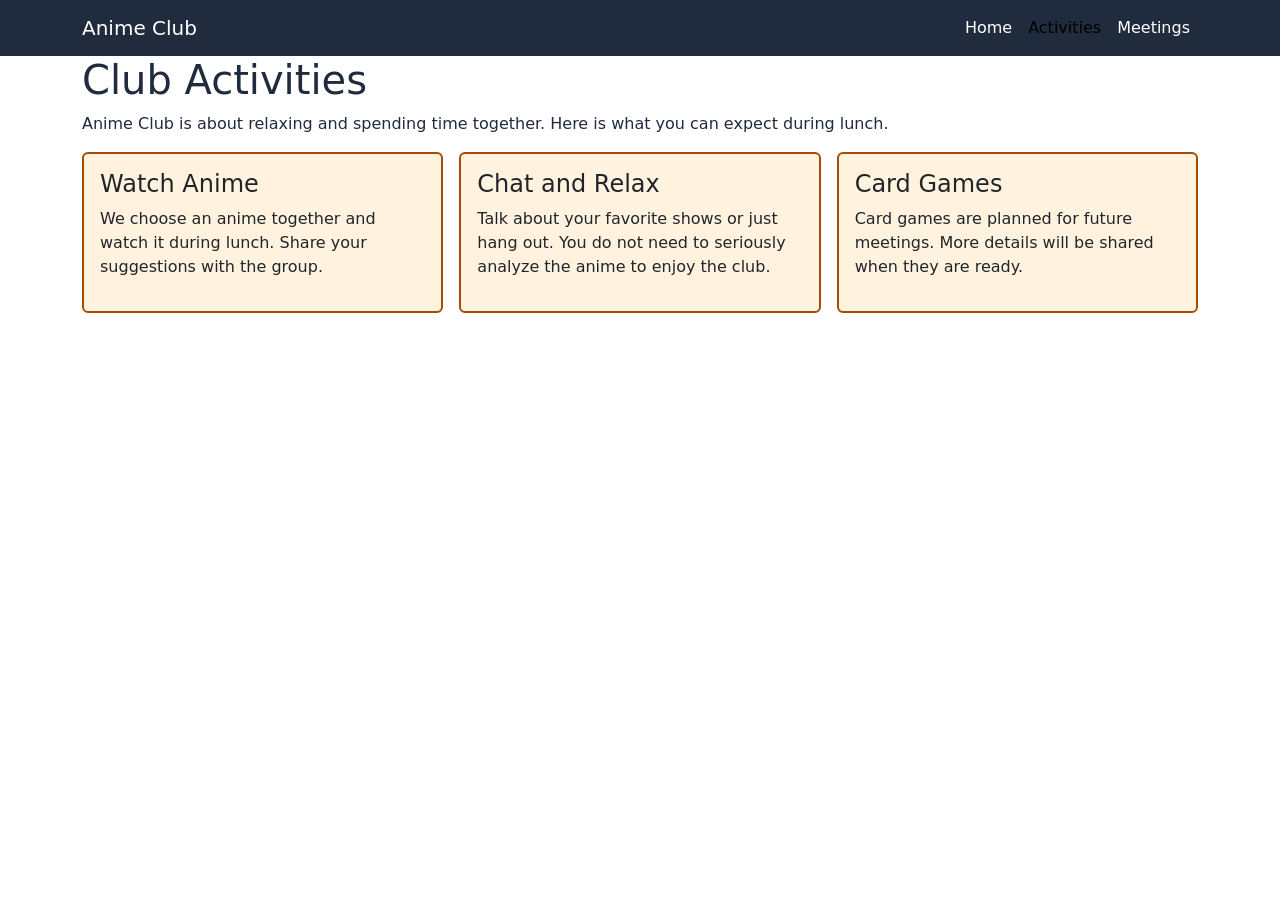
==== AnimeClub/activities.html @ d0e8a6d6 "Club" ====
<!DOCTYPE html>
<html lang="en">
<head>
    <meta charset="UTF-8">
    <meta name="viewport" content="width=device-width, initial-scale=1.0">
    <title>Activities</title>

    <link href="https://cdn.jsdelivr.net/npm/bootstrap@5.3.3/dist/css/bootstrap.min.css"
          rel="stylesheet">
    <link href="style.css" rel="stylesheet">
</head>

<body>
    <header>
        <nav class="navbar navbar-expand-md" aria-label="Main navigation">
            <div class="container">
                <a class="navbar-brand" href="index.html">Anime Club</a>

                <button class="navbar-toggler" type="button"
                        data-bs-toggle="collapse"
                        data-bs-target="#navbarMenu"
                        aria-controls="navbarMenu"
                        aria-expanded="false"
                        aria-label="Toggle navigation">
                    <span class="navbar-toggler-icon"></span>
                </button>

                <div class="collapse navbar-collapse" id="navbarMenu">
                    <ul class="navbar-nav ms-auto">
                        <li class="nav-item">
                            <a class="nav-link" href="index.html">Home</a>
                        </li>
                        <li class="nav-item">
                            <a class="nav-link active" href="activities.html"
                               aria-current="page">Activities</a>
                        </li>
                        <li class="nav-item">
                            <a class="nav-link" href="index.html#meetings">Meetings</a>
                        </li>
                    </ul>
                </div>
            </div>
        </nav>
    </header>

    <main class="container">
        <section>
            <h1>Club Activities</h1>
            <p>
                Anime Club is about relaxing and spending time together.
                Here is what you can expect during lunch.
            </p>

            <div class="row g-3">
                <div class="col-md-4">
                    <div class="card h-100">
                        <div class="card-body">
                            <h2 class="h4">Watch Anime</h2>
                            <p>
                                We choose an anime together and watch it
                                during lunch. Share your suggestions
                                with the group.
                            </p>
                        </div>
                    </div>
                </div>

                <div class="col-md-4">
                    <div class="card h-100">
                        <div class="card-body">
                            <h2 class="h4">Chat and Relax</h2>
                            <p>
                                Talk about your favorite shows or just
                                hang out. You do not need to seriously
                                analyze the anime to enjoy the club.
                            </p>
                        </div>
                    </div>
                </div>

                <div class="col-md-4">
                    <div class="card h-100">
                        <div class="card-body">
                            <h2 class="h4">Card Games</h2>
                            <p>
                                Card games are planned for future
                                meetings. More details will be shared
                                when they are ready.
                            </p>
                        </div>
                    </div>
                </div>
            </div>
        </section>
    </main>

    <script src="https://cdn.jsdelivr.net/npm/bootstrap@5.3.3/dist/js/bootstrap.bundle.min.js"></script>
</body>
</html>
---- AnimeClub/style.css ----
body {
    background-color: #ffffff;
    color: #202b3d;
}

.navbar,
footer {
    background-color: #202b3d;
    color: white;
}

.navbar-brand,
.navbar .nav-link {
    color: white;
}

.navbar-brand:hover,
.navbar .nav-link:hover {
    color: #ffca80;
}

.navbar-toggler {
    background-color: white;
}

h1, h2 {
    color: #202b3d;
}

.card {
    background-color: #fff3e0;
    border: 2px solid #a64b00;
}

h3 {
    color: #8a3e00;
}
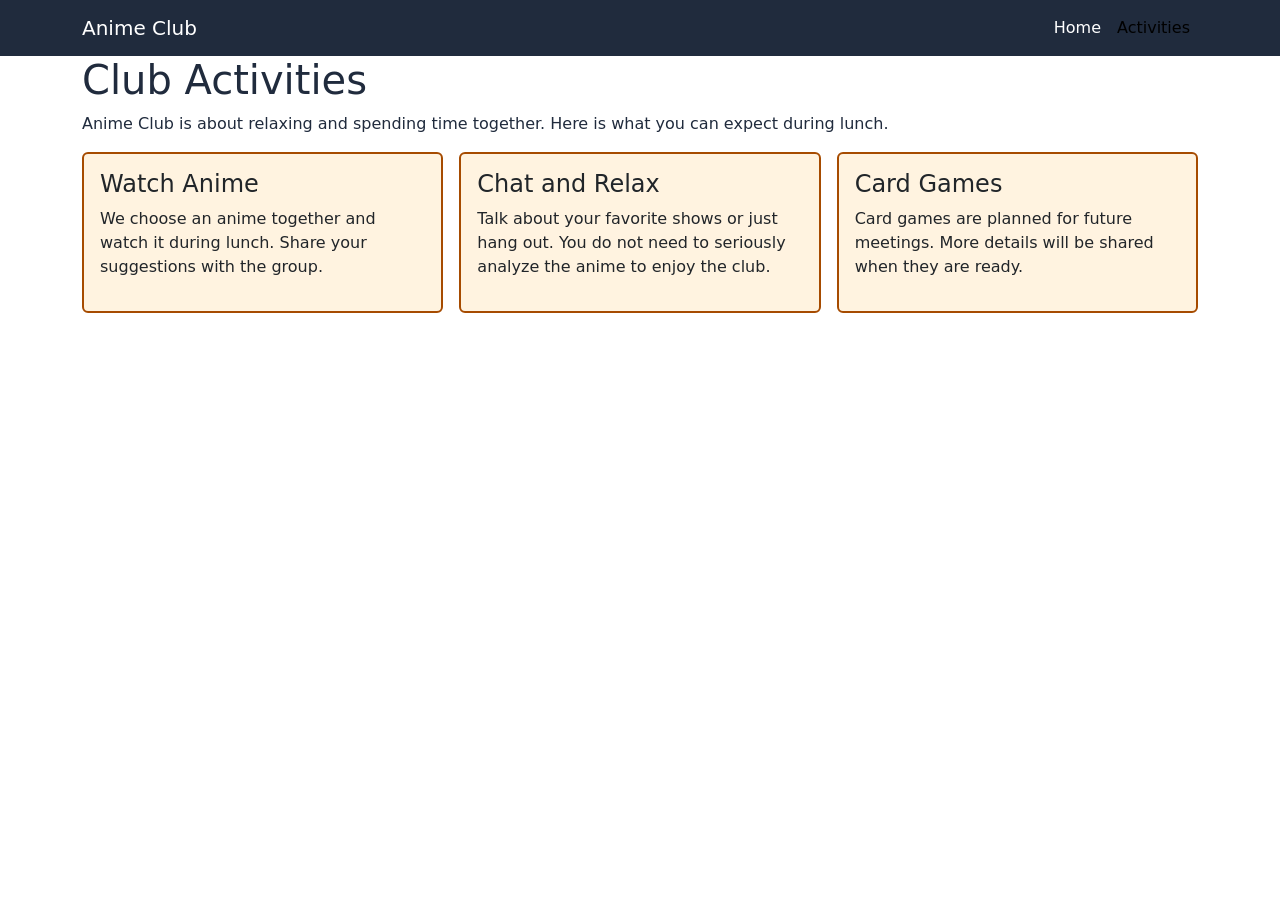
==== commit a9b89fea: "page" ====
--- a/AnimeClub/activities.html
+++ b/AnimeClub/activities.html
@@ -33,10 +33,6 @@
                         <li class="nav-item">
                             <a class="nav-link active" href="activities.html"
                                aria-current="page">Activities</a>
-                        </li>
-                        <li class="nav-item">
-                            <a class="nav-link" href="index.html#meetings">Meetings</a>
-                        </li>
                     </ul>
                 </div>
             </div>
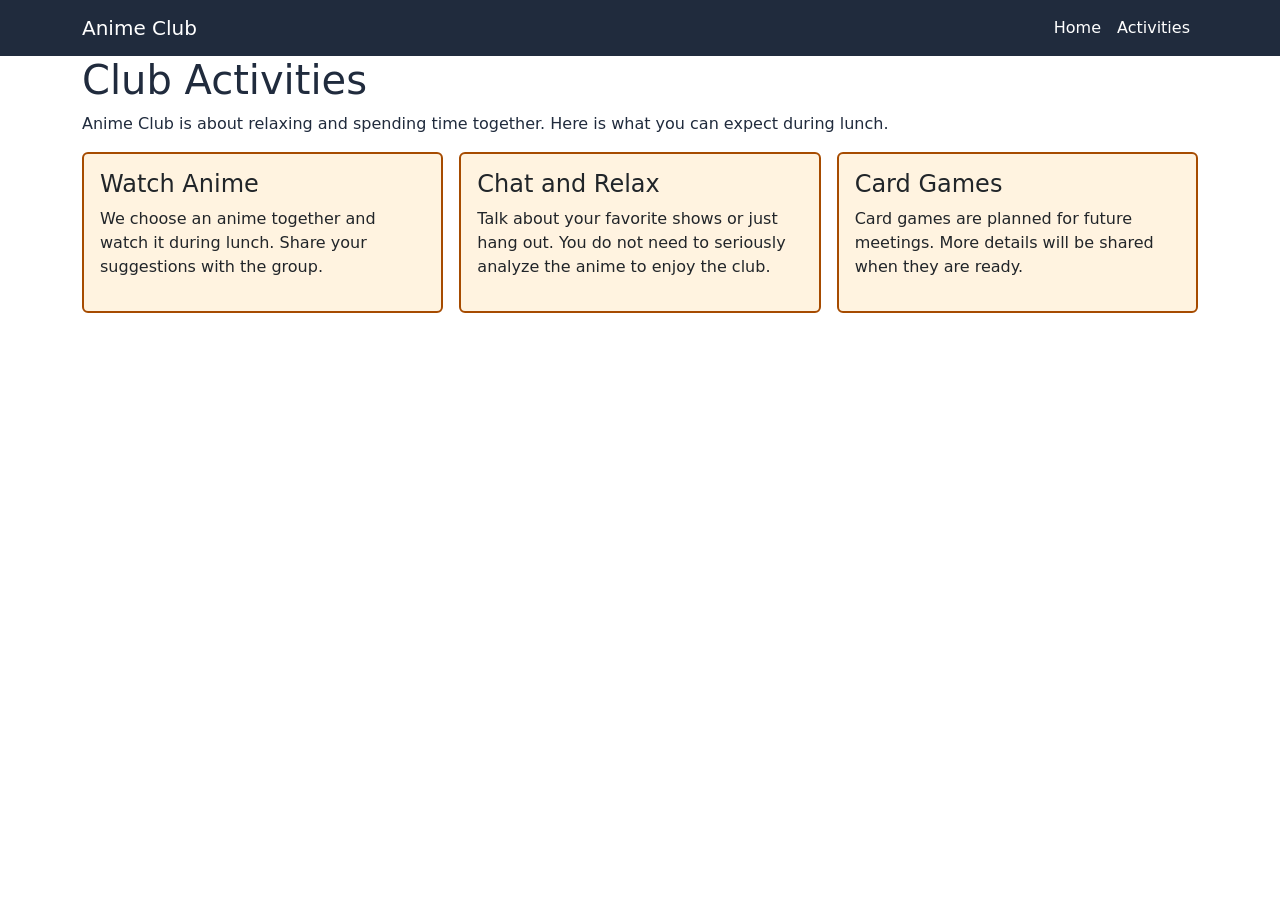
==== commit a05e576d: "page" ====
--- a/AnimeClub/activities.html
+++ b/AnimeClub/activities.html
@@ -31,8 +31,8 @@
                             <a class="nav-link" href="index.html">Home</a>
                         </li>
                         <li class="nav-item">
-                            <a class="nav-link active" href="activities.html"
-                               aria-current="page">Activities</a>
+                           <a class="nav-link" href="activities.html">Activities</a>
+                        </li>
                     </ul>
                 </div>
             </div>
